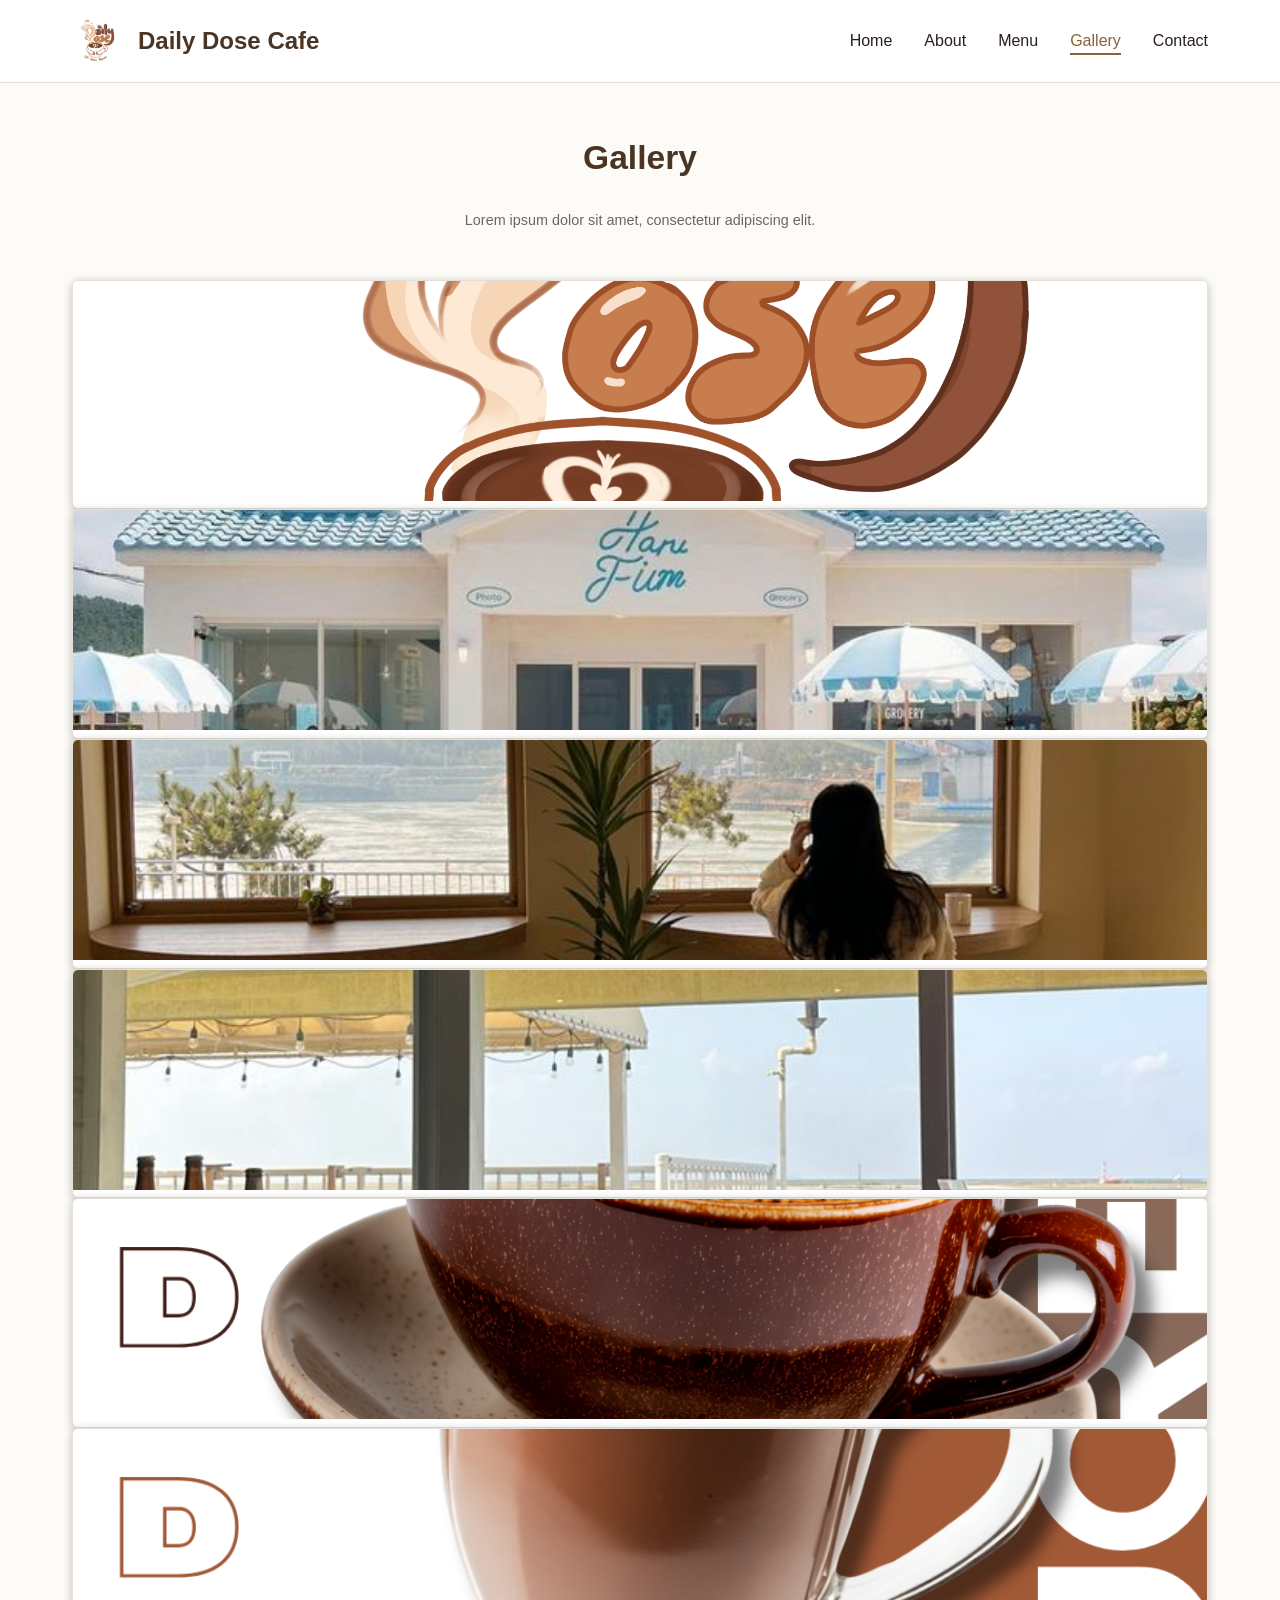
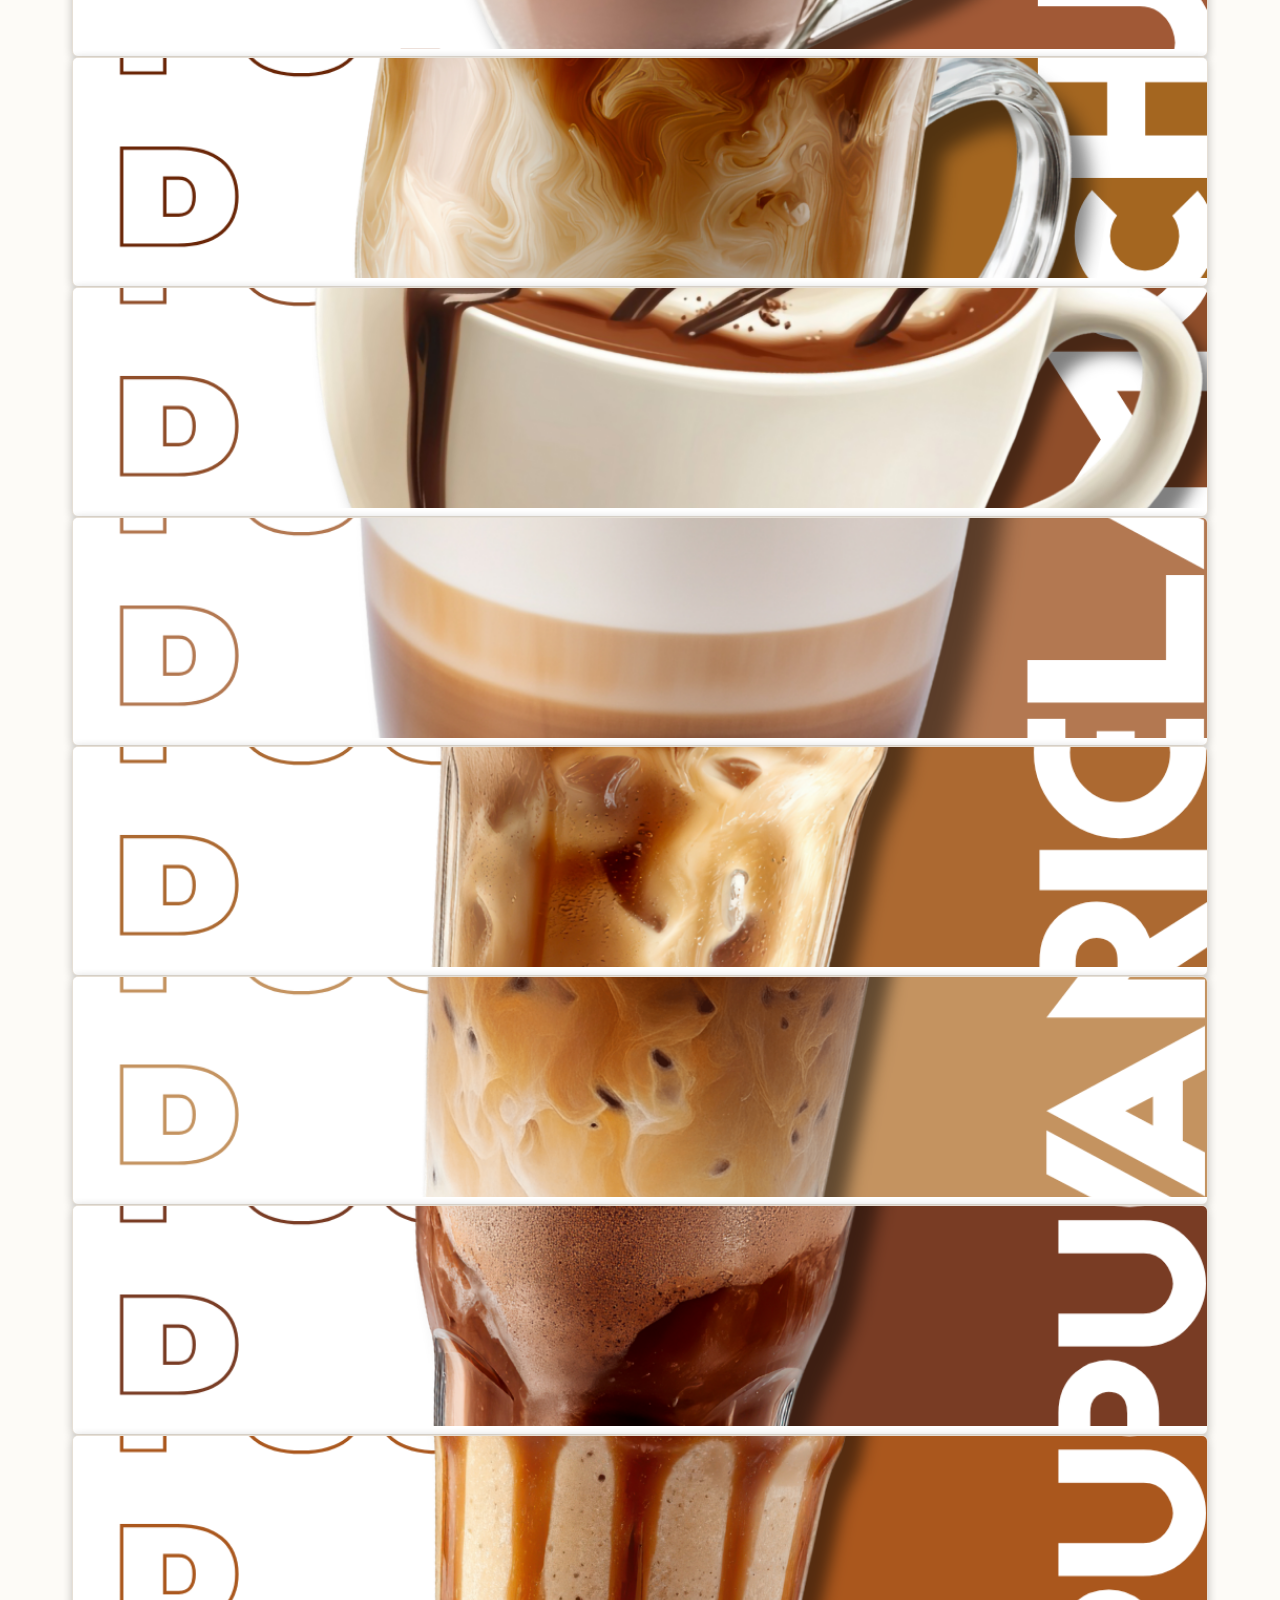
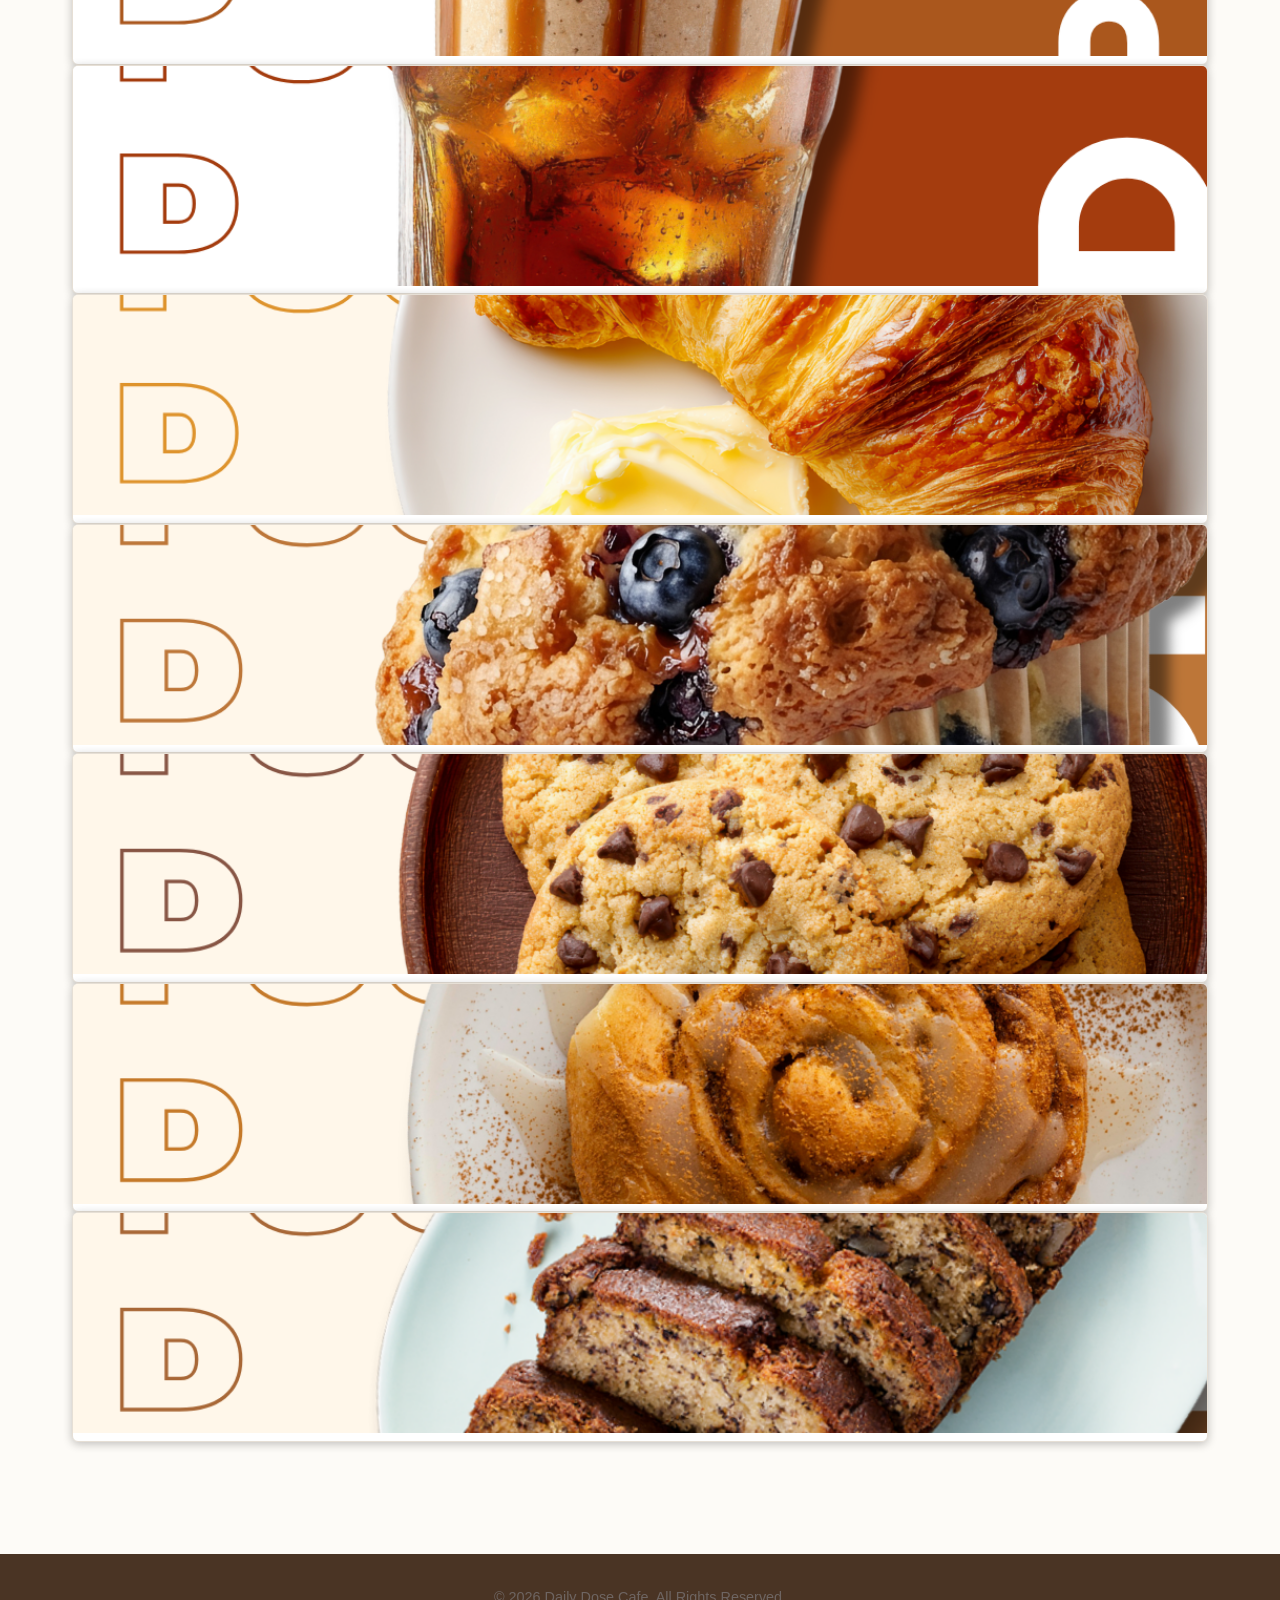
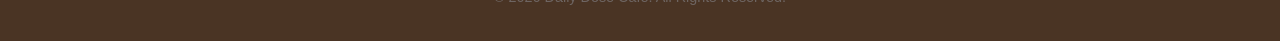
==== gallery.html @ ad5db52a "Add files via upload" ====
<!DOCTYPE html>
<html lang="en">
<head>
    <meta charset="UTF-8">
    <meta name="viewport" content="width=device-width, initial-scale=1.0">
    <title>Daily Dose Cafe - Gallery</title>
    <link rel="stylesheet" href="css/style.css">
</head>
<body>
    <header>
        <div class="header-container">
            <div class="brand">
                <img src="images/logo.png" alt="Daily Dose Cafe Logo">
                <h1>Daily Dose Cafe</h1>
            </div>
            <nav>
                <ul>
                    <li><a href="index.html">Home</a></li>
                    <li><a href="about.html">About</a></li>
                    <li><a href="menu.html">Menu</a></li>
                    <li><a href="gallery.html" class="active">Gallery</a></li>
                    <li><a href="contact.html">Contact</a></li>
                </ul>
            </nav>
        </div>
    </header>

    <main class="container">
        <h2 class="section-title">Gallery</h2>
        <p class="section-desc">Lorem ipsum dolor sit amet, consectetur adipiscing elit.</p>

        <div class="gallery-grid">
            <div class="gallery-card">
                <img class="card-img" src="images/logo.png" alt="Logo">
            </div>

            <div class="gallery-card">
                <img class="card-img" src="images/daily dose cafe.jpg" alt="Exterior of Daily Dose">
            </div>

            <div class="gallery-card">
                <img class="card-img" src="images/daily dose interior1.jpg" alt="Cafe Interior 1">
            </div>

            <div class="gallery-card">
                <img class="card-img" src="images/daily dose interior2.jpg" alt="Cafe Interior 2">
            </div>

            <!--FOOD AND DRINKS-->
            <div class="gallery-card">
                <img class="card-img" src="images/espresso.png" alt="Espresso">
            </div>
            
            <div class="gallery-card">
                <img class ="card-img" src="images/Cappuccino.png" alt="Capuccino">
            </div>

            <div class="gallery-card">
                <img class="card-img" src="images/macchiato.png" alt="Caramel Macchiato">
            </div>

            <div class="gallery-card">
                <img class="card-img" src="images/mocha.png" alt="Cafe Mocha">
            </div>
    
            <div class="gallery-card">
                <img class="card-img" src="images/caffe latte.png" alt="Cafe Latte">
            </div>

            <div class="gallery-card">
                <img class="card-img" src="images/iced americano.png" alt="Iced Americano">
            </div>

            <div class="gallery-card">
                 <img class="card-img" src="images/iced vanilla latte.png" alt="Iced Vanilla Latte">
            </div>

            <div class="gallery-card">
                 <img class="card-img" src="images/mocha frappe.png" alt="Mocha Frappe">
            </div>

            <div class="gallery-card">
                <img class="card-img" src="images/caramel frappe.png" alt="Caramel Frappe">
            </div>

            <div class="gallery-card">
                 <img class="card-img" src="images/iced tea.png" alt="Iced Tea">
            </div>

            <div class="gallery-card">
                <img class="card-img" src="images/butter croissant.png" alt="Butter Croissant">
            </div>

            <div class="gallery-card">
                 <img class="card-img" src="images/blueberry muffin.png" alt="Blueberry Muffin">
            </div>

            <div class="gallery-card">
                 <img class="card-img" src="images/chocolate chip cookie.png" alt="Chocolate Chip Cookie">
            </div>

            <div class="gallery-card">
                <img class="card-img" src="images/cinnamon roll.png" alt="Cinnamon Roll">
            </div>

            <div class="gallery-card">
                <img class="card-img" src="images/banana bread.png" alt="Banana Bread">
            </div>

    </main>

    <footer>
        <p>&copy; 2026 Daily Dose Cafe. All Rights Reserved.</p>
    </footer>
</body>
</html>
---- css/style.css ----
/* --- Root Variables & Reset --- */

/*
:root {
    --primary-color: #4a3424;      
    --secondary-color: #8c6239;    
    --accent-color: #d9a05b;       
    --light-bg: #fdfbf7;           
    --dark-text: #2b1f1d;
    --gray-muted: #6e6562;
    --border-color: #e6dfd5;
    --white: #ffffff;
    --font-main: 'Poppins', system-ui, -apple-system, sans-serif;
}
*/

* {
    margin: 0;
    padding: 0;
    box-sizing: border-box;
}

body {
    font-family: 'Poppins', sans-serif;
    background-color: #fdfbf7;
    color: #2b1f1d;
    line-height: 1.6;
}

/* --- Shared Layout Header & Footer --- */
header {
    background-color: #ffffff;
    border-bottom: 1px solid #e6dfd5;
    position: sticky;
    top: 0;
    z-index: 1000;
}

.header-container {
    max-width: 1200px;
    margin: 0 auto;
    display: flex;
    justify-content: space-between;
    align-items: center;
    padding: 16px 32px;
}

.brand {
    display: flex;
    align-items: center;
    gap: 16px;
}

.brand img {
    height: 50px;
    width: auto;
}

.brand h1 {
    font-size: 24px;
    color: #4a3424; 
    font-weight: 700;
}

nav ul {
    display: flex;
    list-style: none;
    gap: 32px;
}

nav ul li a {
    text-decoration: none;
    color: #2b1f1d;
    font-weight: 500;
    transition: color 0.3s;
}

nav ul li a:hover, nav ul li a.active {
    color: #8c6239;
    border-bottom: 2px solid #8c6239;
    padding-bottom: 4px;
}

footer {
    background-color: #4a3424; 
    color: #fdfbf7;  
    text-align: center;
    padding: 32px;
    margin-top: 64px;
    font-size: 14.4px;
}

/* --- Component Utilities --- */
.container {
    max-width: 1200px;
    margin: 0 auto;
    padding: 48px 32px;
}

.btn {
    display: inline-block;
    padding: 12px 27.2px;
    border-radius: 4px;
    text-decoration: none;
    font-weight: 600;
    transition: all 0.3s ease;
    cursor: pointer;
}

.btn-primary {
    background-color: #4a3424; 
    color: #ffffff;
}

.btn-primary:hover {
    background-color: #8c6239;
}

.btn-secondary {
    background-color: transparent;
    color: #4a3424; 
    border: 2px solid #8c6239;
}

.btn-secondary:hover {
    background-color: #4a3424; 
    color: white;
}

.section-title {
    text-align: center;
    font-size: 33.6px;
    margin-bottom: 24px;
    color: #4a3424; 
}

.section-desc {
    text-align: center;
    color: #6e6562;
    max-width: 700px;
    margin: 0 auto 48px auto;
}

/* --- Page Specific Styles --- */

/* Home Page */
.hero {
    display: grid;
    grid-template-columns: 1fr 1fr;
    gap: 32px;
    align-items: center;
    background-color: #f5efe6;
    padding: 64px 32px;
}

.hero-content h2 {
    font-size: 24px;
    color: #8c6239;
    text-transform: uppercase;
    letter-spacing: 2px;
}

.hero-content h3 {
    font-size: 48px;
    margin: 16px 0;
    color: #4a3424; 
}

.hero-actions {
    display: flex;
    gap: 16px;
    margin-top: 32px;
}

.hero-image img {
    width: 100%;
    border-radius: 8px;
    box-shadow: 0 4px 15px rgba(0,0,0,0.1);
}

.about-summary {
    text-align: center;
    background: white;
    border-radius: 8px;
    padding: 48px;
    box-shadow: 0 2px 10px rgba(0, 0, 0, 0.248);
}

.product-grid {
    display: grid;
    grid-template-columns: 1fr;
    gap: 32px;
}

.product-card, .menu-card, .team-card, .gallery-card {
    background: white;
    border-radius: 6px;
    overflow: hidden;
    box-shadow: 0 2px 10px rgba(0, 0, 0, 0.248);
    border: 1px solid #e6dfd5;
    transition: transform 0.3s;
}

.product-card:hover, .menu-card:hover, .team-card:hover, .gallery-card:hover {
    transform: translateY(-5px);
}

.card-img {
    width: 100%;
    height: 220px;
    object-fit: cover;
}

.card-body {
    padding: 24px;
}

p {
    color: #6e6562; font-size: 14.4px;
}

@media (min-width: 600px) {
    .product-grid {
        grid-template-columns: 1fr 1fr;
    }
}

@media (min-width: 950px) {
    .product-grid{
        grid-template-columns: 1fr 1fr 1fr;
    }
}
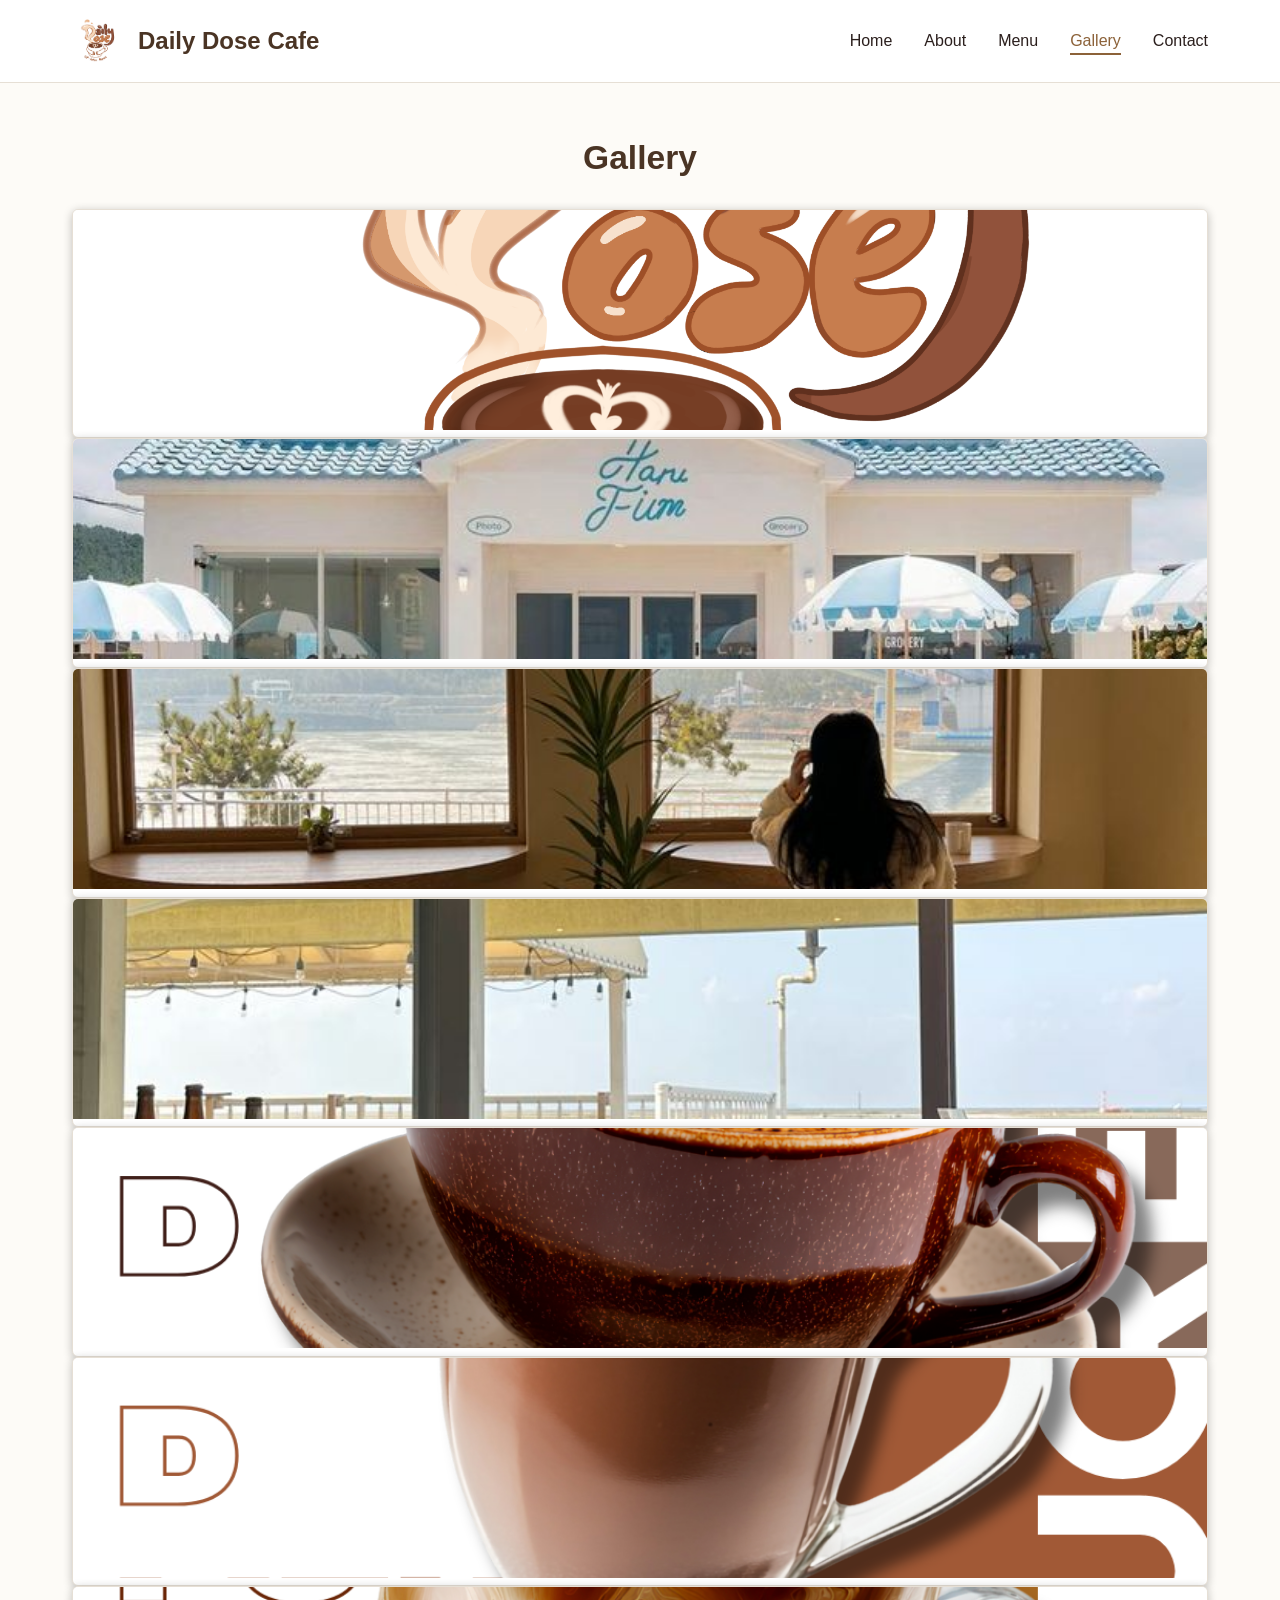
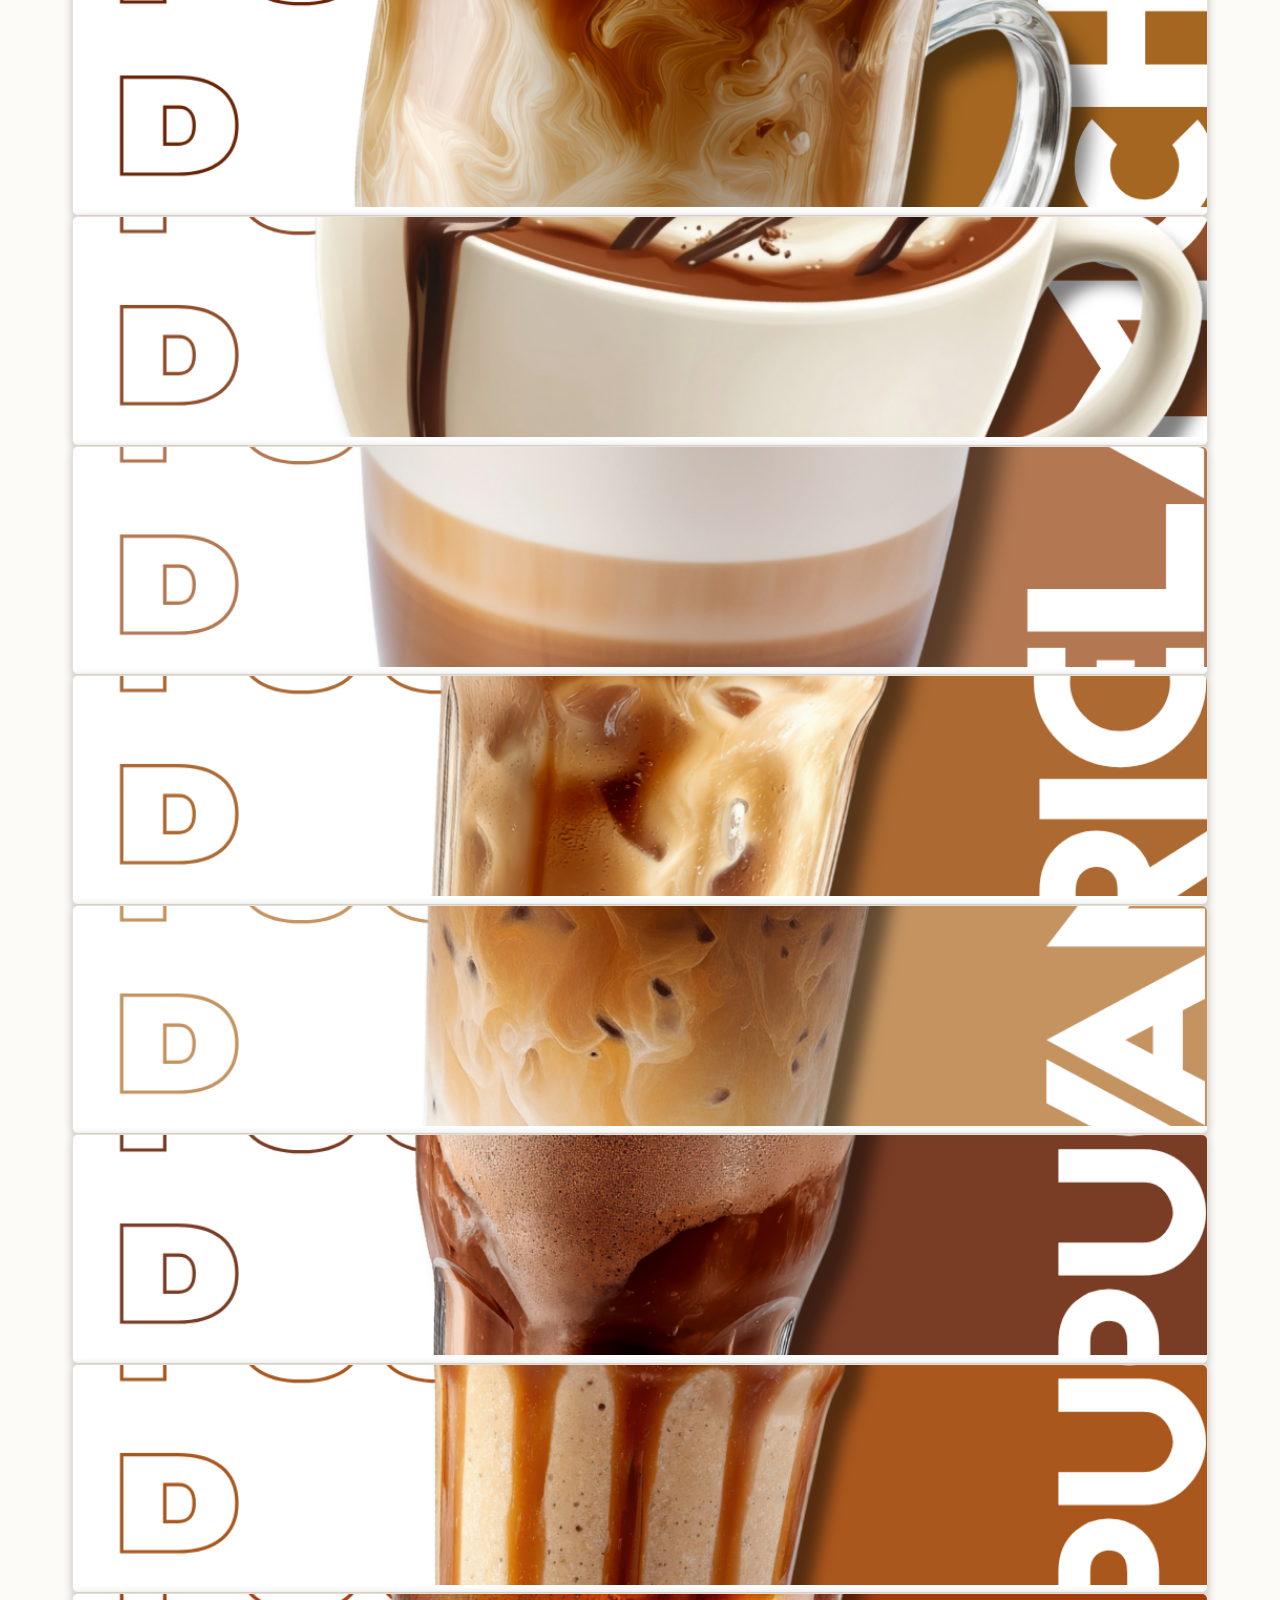
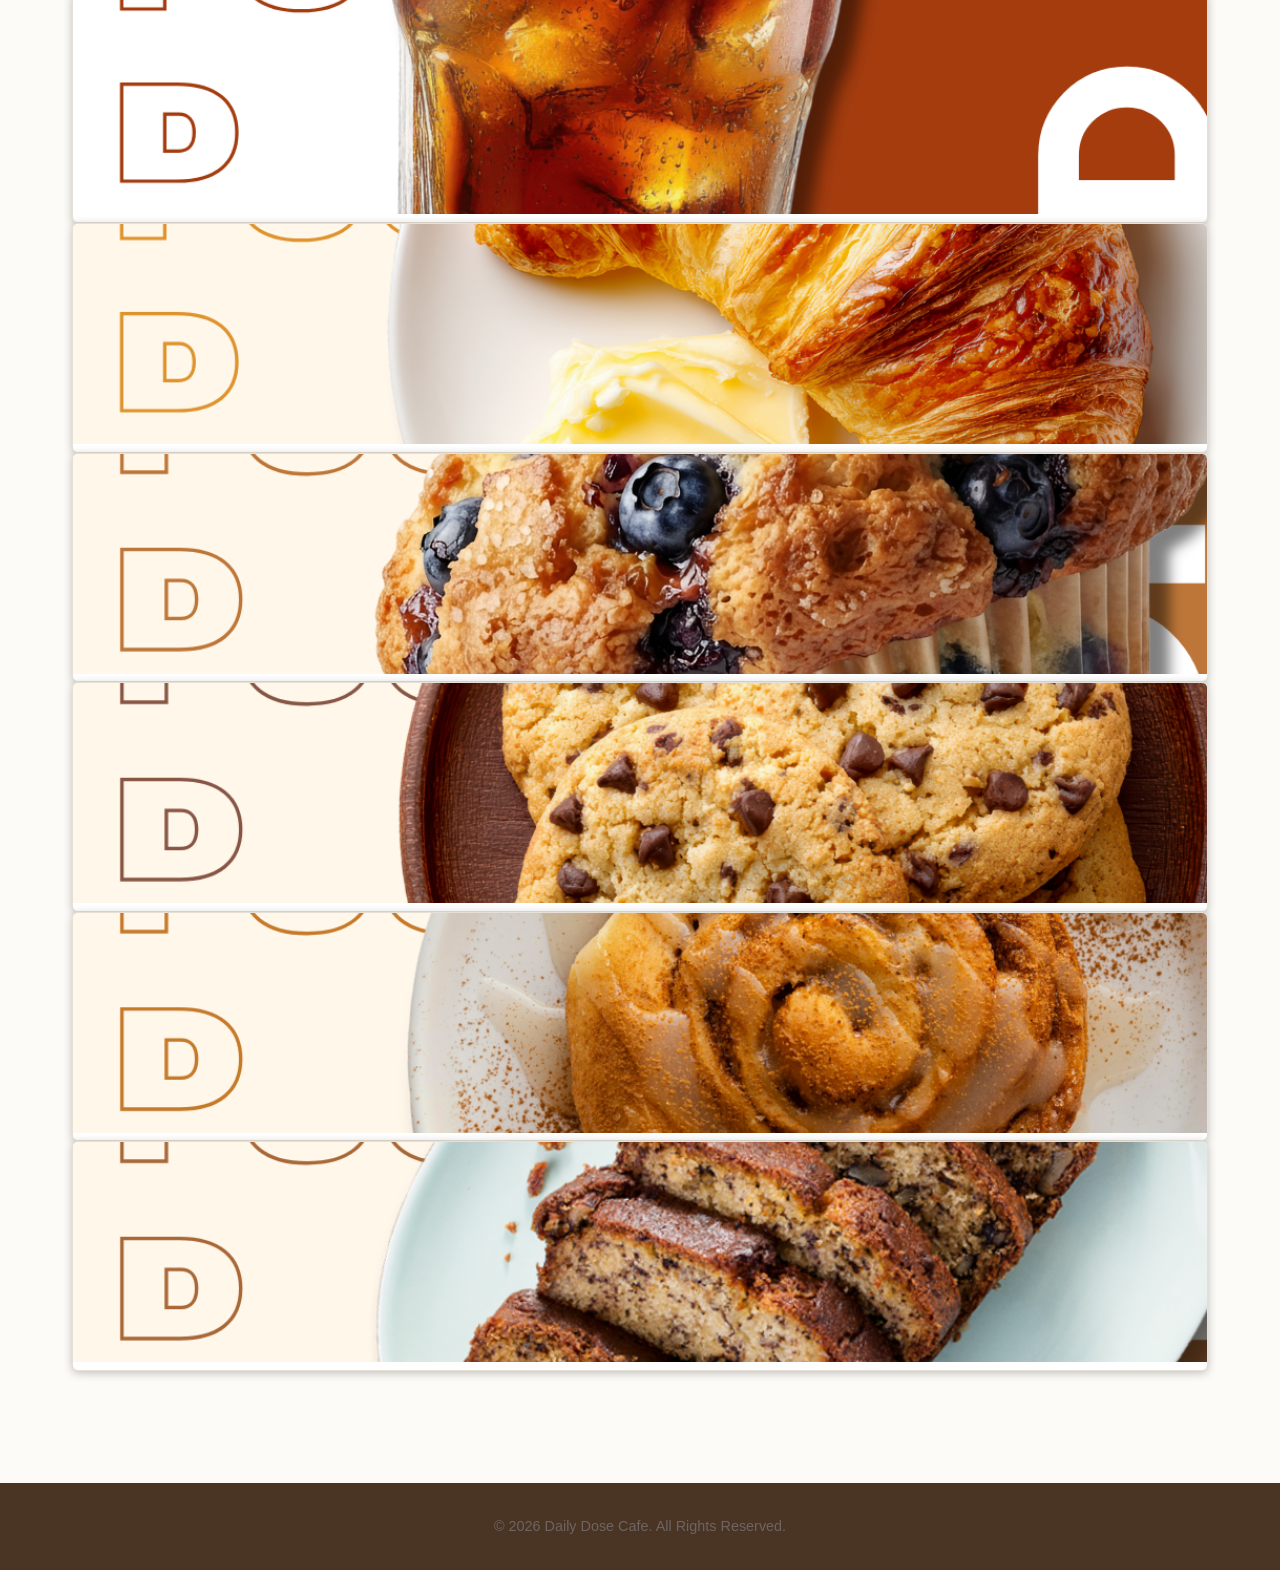
==== commit 6d79dace: "Fix HTML formatting issues in gallery.html" ====
--- a/gallery.html
+++ b/gallery.html
@@ -27,7 +27,6 @@
 
     <main class="container">
         <h2 class="section-title">Gallery</h2>
-        <p class="section-desc">Lorem ipsum dolor sit amet, consectetur adipiscing elit.</p>
 
         <div class="gallery-grid">
             <div class="gallery-card">
